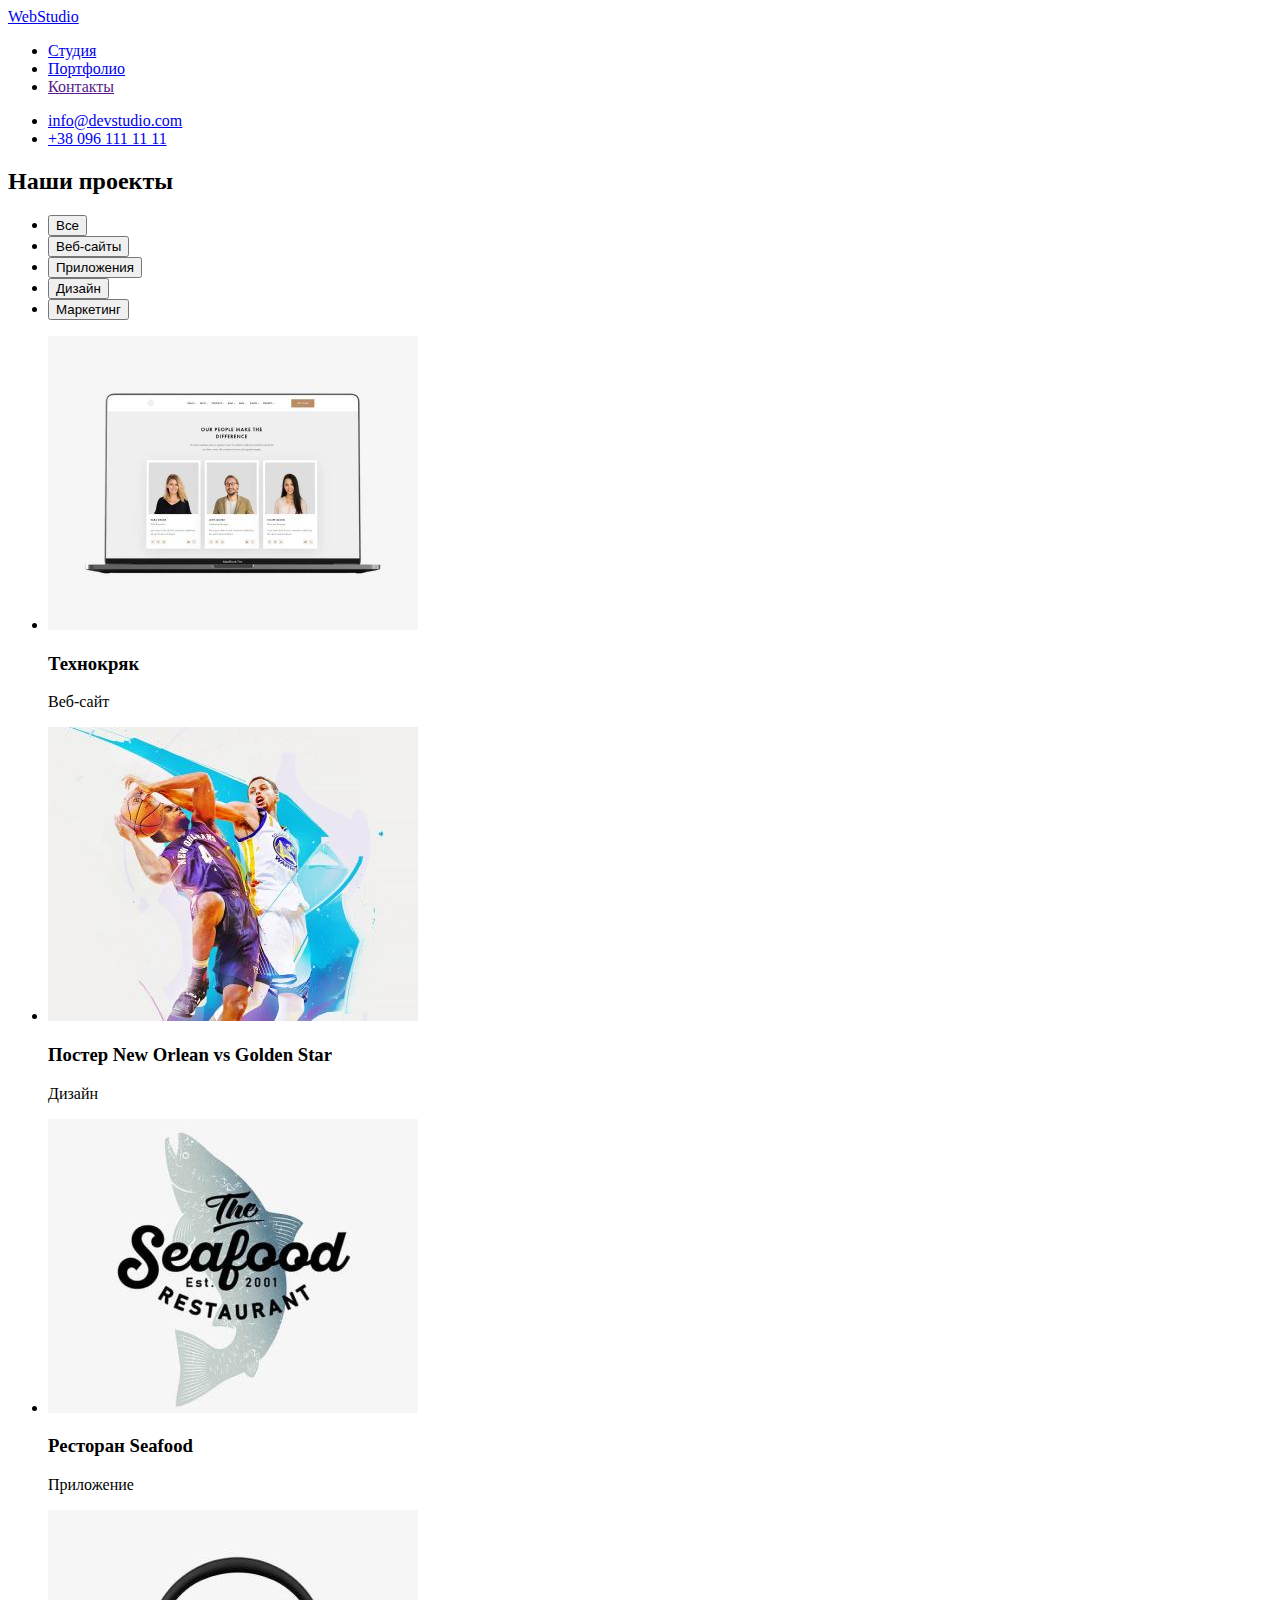
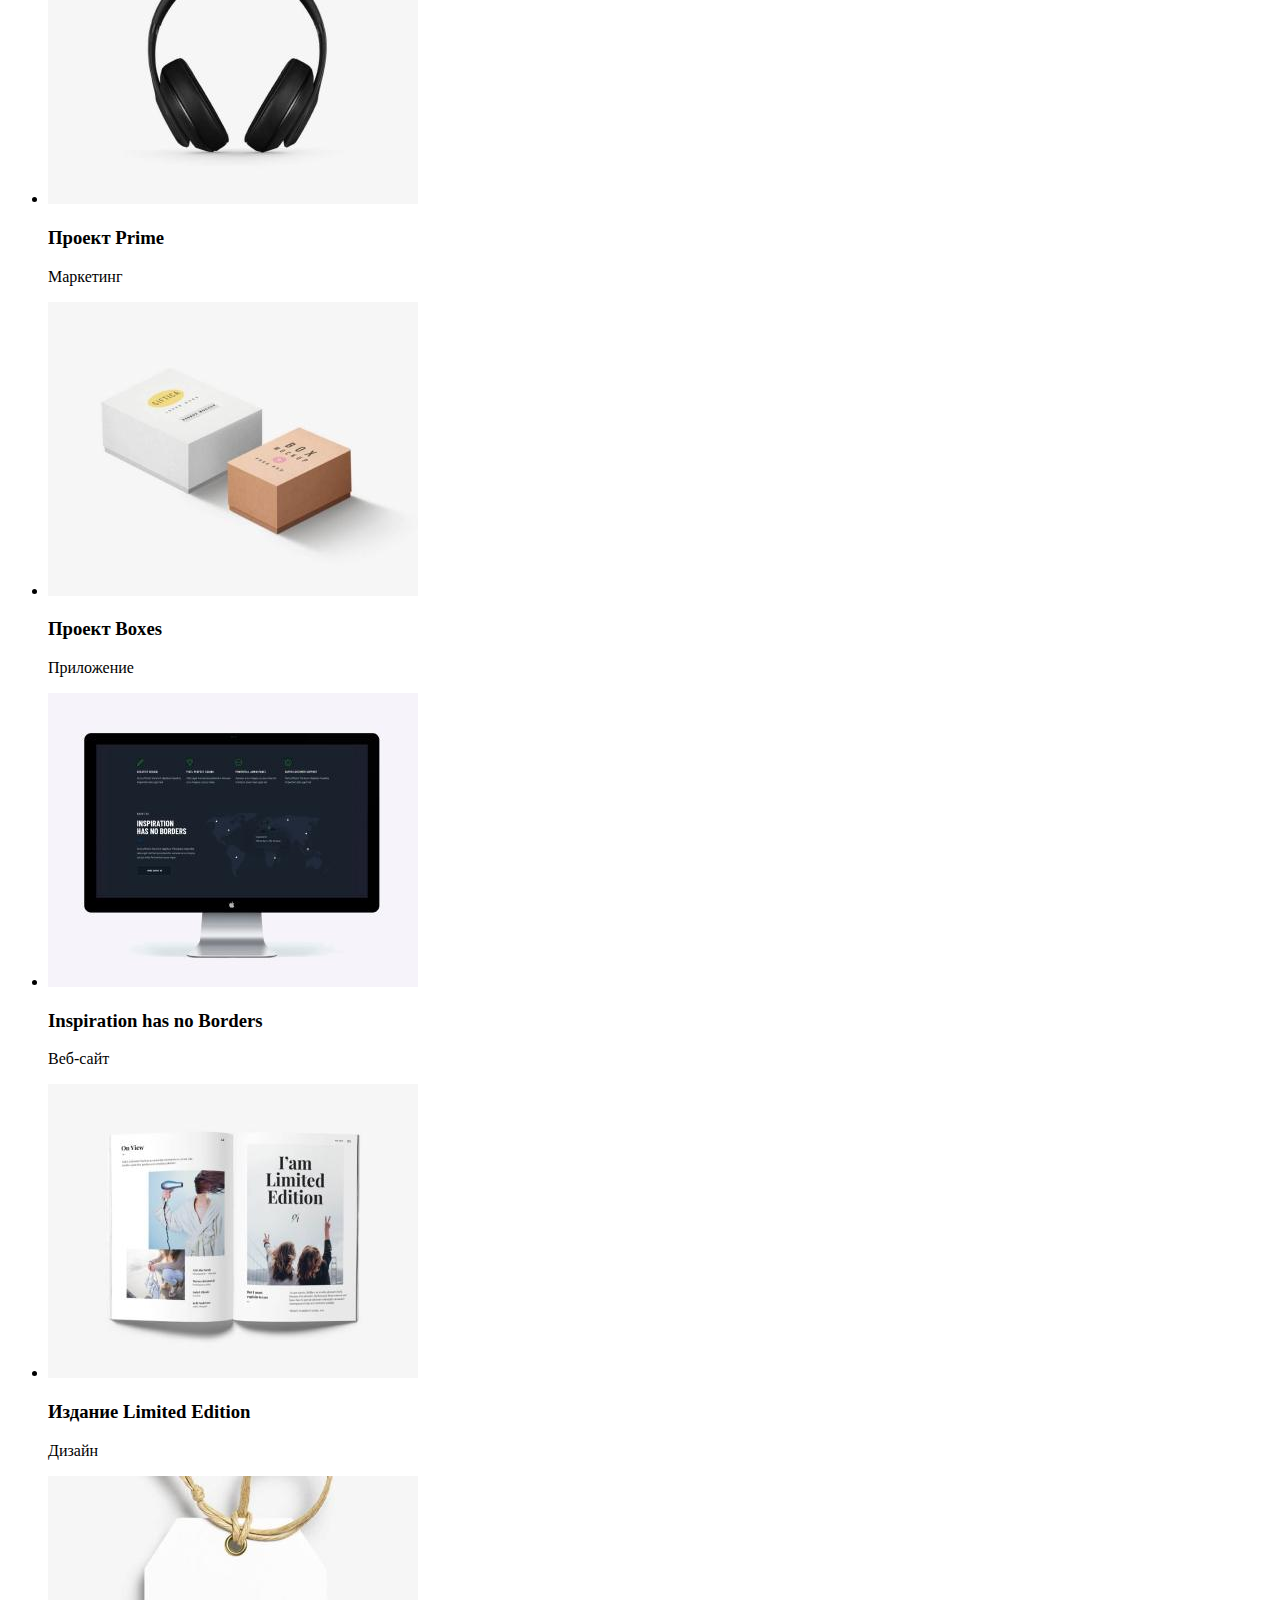
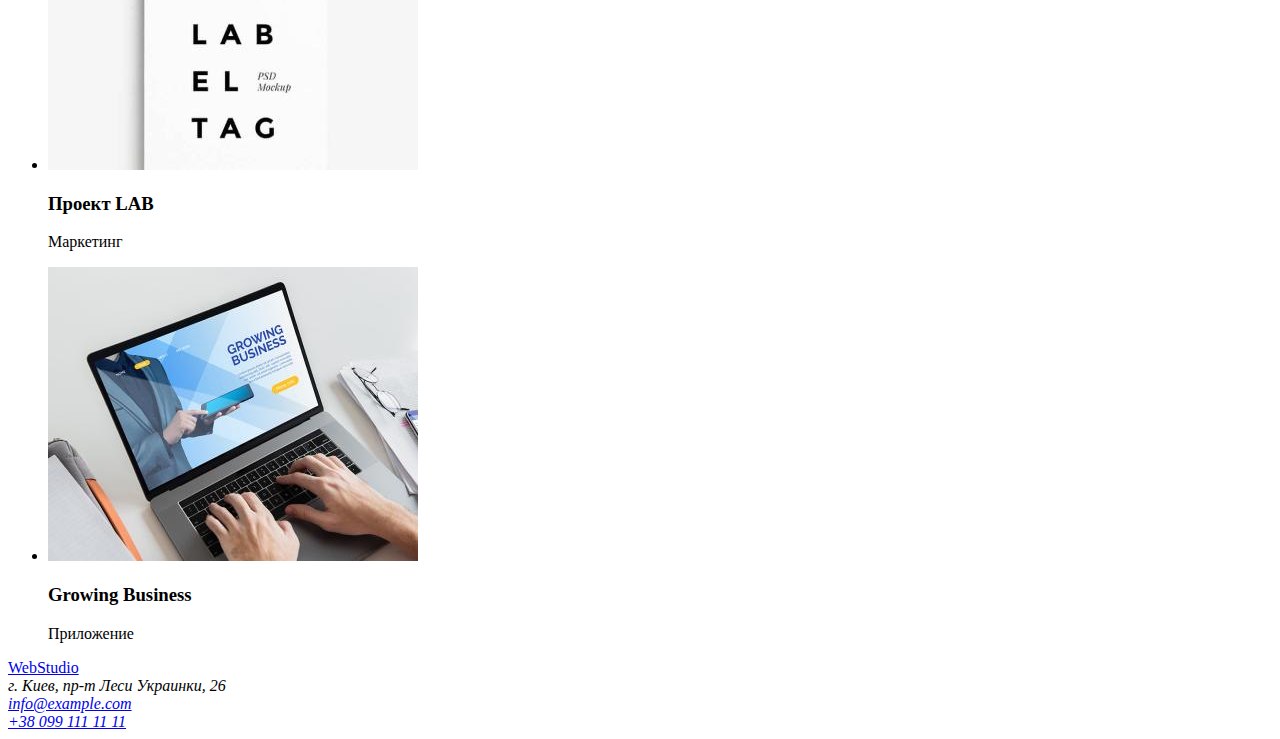
==== portfolio.html @ 0145a747 "Добавлен заголовок страницы" ====
<!DOCTYPE html>
<html lang="ru">
  <head>
    <meta charset="UTF-8" />
    <meta http-equiv="X-UA-Compatible" content="IE=edge" />
    <meta name="viewport" content="width=device-width, initial-scale=1.0" />
    <title>Портфолио</title>
  </head>
  <body>
    <!-- Шапка сайта -->
    <header>
      <nav>
        <a href="./index.html">
          <span lang="en">WebStudio</span>
        </a>

        <ul>
          <li><a href="./index.html">Студия</a></li>
          <li><a href="./portfolio.html">Портфолио</a></li>
          <li><a href="">Контакты</a></li>
        </ul>
      </nav>

      <ul>
        <li><a href="mailto:info@devstudio.com">info@devstudio.com</a></li>
        <li><a href="tel:+380961111111">+38 096 111 11 11</a></li>
      </ul>
    </header>

    <main>
        
        <!-- Наши проекты -->
        <section>
           <h2>Наши проекты</h2>
            <ul>
                <li>
                    <button type="button">Все</button>
                </li>
                <li>
                    <button type="button">Веб-сайты</button>
                </li>
                <li>
                    <button type="button">Приложения</button>
                </li>
                <li>
                    <button type="button">Дизайн</button>
                </li>
                <li>
                    <button type="button">Маркетинг</button>
                </li>
            </ul>

            <ul>
                <li>
                    <img src="./images/project1.jpg" alt="Мокап веб-сайта на десктопе" width="370">
                    <h3>Технокряк</h3>
                    <p>Веб-сайт</p>
                </li>
                <li>
                    <img src="./images/project2.jpg" alt="Постер с баскетболистами" width="370">
                    <h3>Постер <span lang="en">New Orlean vs Golden Star</span></h3>
                    <p>Дизайн</p>
                </li>
                <li>
                    <img src="./images/project3.jpg" alt="Лого ресторана" width="370">
                    <h3>Ресторан <span lang="en">Seafood</span></h3>
                    <p>Приложение</p>
                </li>
                <li>
                    <img src="./images/project4.jpg" alt="Наушники" width="370">
                    <h3>Проект <span lang="en">Prime</span></h3>
                    <p>Маркетинг</p>
                </li>
                <li>
                    <img src="./images/project5.jpg" alt="Коробки" width="370">
                    <h3>Проект <span lang="en">Boxes</span></h3>
                    <p>Приложение</p>
                </li>
                <li>
                    <img src="./images/project6.jpg" alt="Веб-сайт на десктопе" width="370">
                    <h3 lang="en">Inspiration has no Borders</h3>
                    <p>Веб-сайт</p>
                </li>
                <li>
                    <img src="./images/project7.jpg" alt="Открытый журнал" width="370">
                    <h3>Издание <span lang="en">Limited Edition</span></h3>
                    <p>Дизайн</p>
                </li>
                <li>
                    <img src="./images/project8.jpg" alt="Бирка" width="370">
                    <h3>Проект <span lang="en">LAB</span></h3>
                    <p>Маркетинг</p>
                </li>
                <li>
                    <img src="./images/project9.jpg" alt="Веб-приложение на десктопе" width="370">
                    <h3 lang="en">Growing Business</h3>
                    <p>Приложение</p>
                </li>
            </ul>
        </section>
    </main>
 <!-- Футер -->
 <footer>
    <a href="./index.html">
    <span lang="en">WebStudio</span>
    </a>

    <address>
      г. Киев, пр-т Леси Украинки, 26 <br>
      <a href="mailto:info@example.com">info@example.com</a> <br>
      <a href="tel:+380991111111">+38 099 111 11 11</a>
    </address>
  </footer>

</body>
</html>
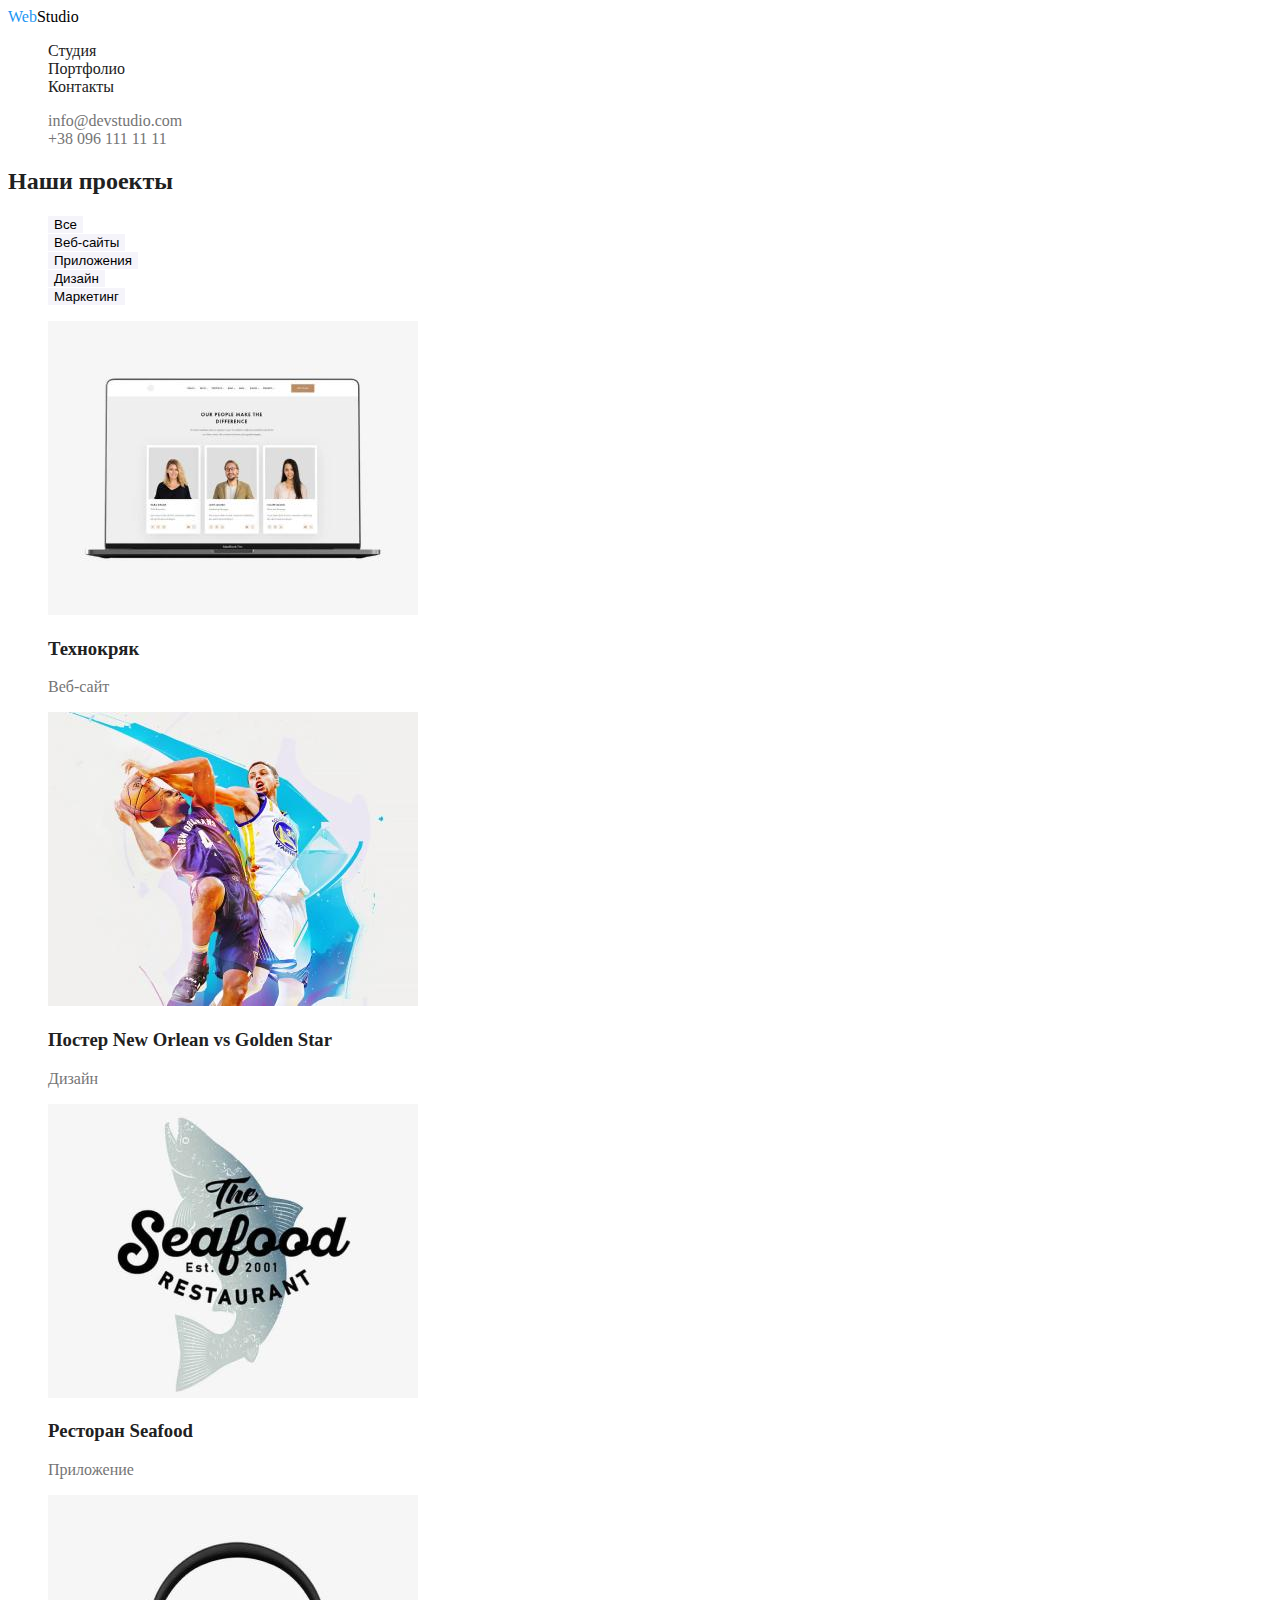
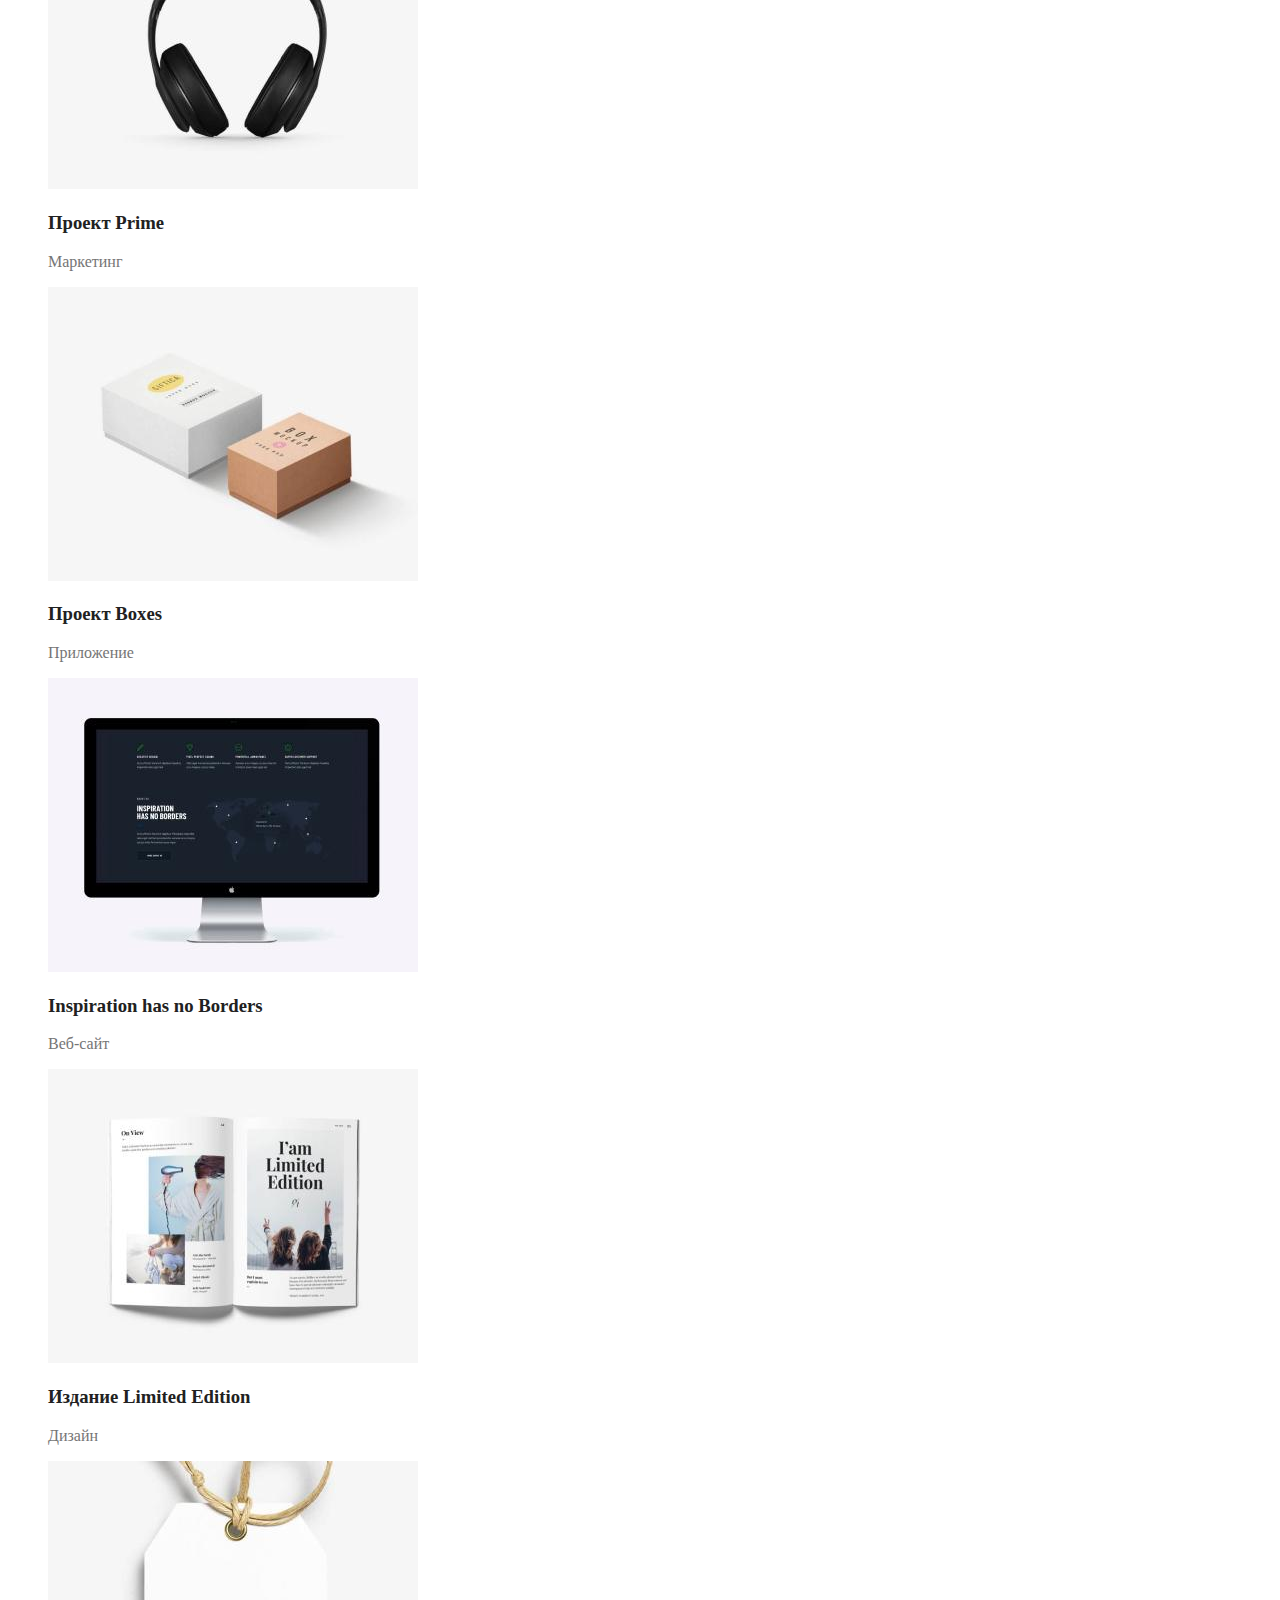
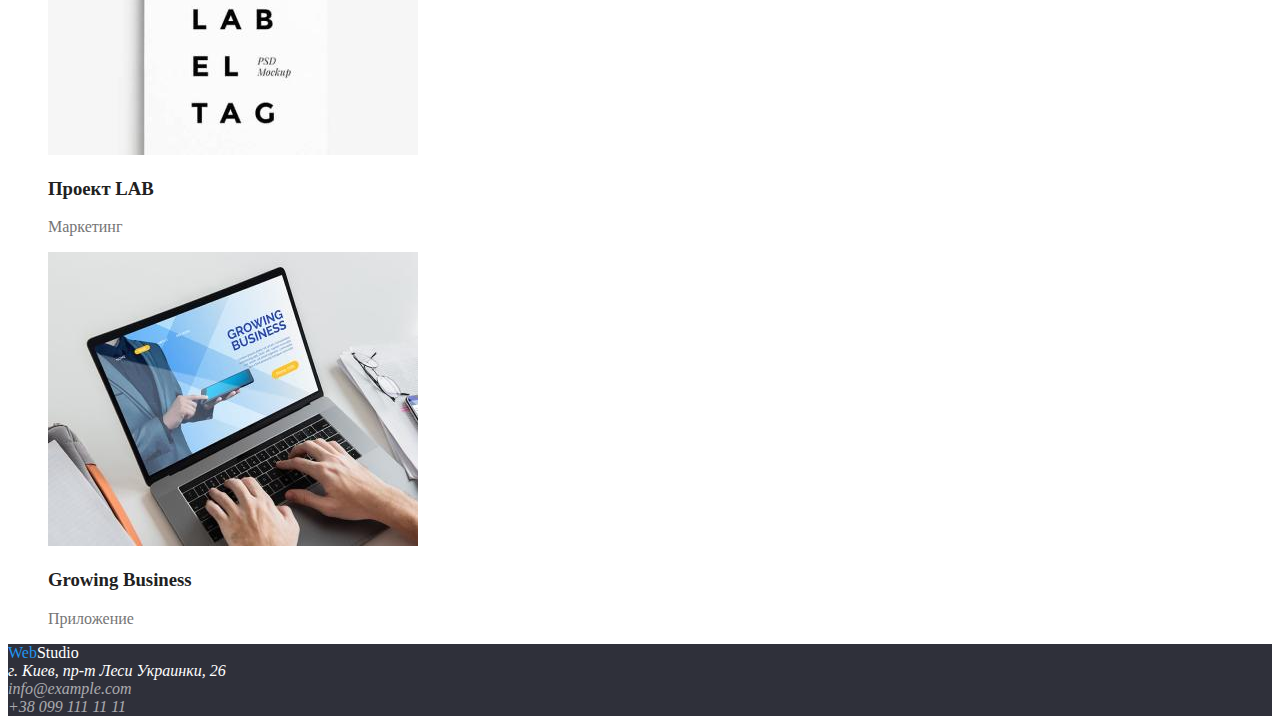
==== commit 78ea382c: "Добавлено цветовое оформление" ====
--- a/portfolio.html
+++ b/portfolio.html
@@ -5,25 +5,28 @@
     <meta http-equiv="X-UA-Compatible" content="IE=edge" />
     <meta name="viewport" content="width=device-width, initial-scale=1.0" />
     <title>Портфолио</title>
+    <link rel="stylesheet" href="https://cdnjs.cloudflare.com/ajax/libs/modern-normalize/1.1.0/modern-normalize.min.css" integrity="sha512-wpPYUAdjBVSE4KJnH1VR1HeZfpl1ub8YT/NKx4PuQ5NmX2tKuGu6U/JRp5y+Y8XG2tV+wKQpNHVUX03MfMFn9Q==" crossorigin="anonymous" referrerpolicy="no-referrer" />
+    <link rel="stylesheet" href="./css/styles.css">
   </head>
+
   <body>
     <!-- Шапка сайта -->
     <header>
       <nav>
-        <a href="./index.html">
-          <span lang="en">WebStudio</span>
+        <a href="./index.html" class="logo">
+          <span lang="en"><span class="logo-accent">Web</span>Studio</span>
         </a>
 
-        <ul>
-          <li><a href="./index.html">Студия</a></li>
-          <li><a href="./portfolio.html">Портфолио</a></li>
-          <li><a href="">Контакты</a></li>
+        <ul class="site-nav">
+          <li><a href="./index.html" class="site-nav-link">Студия</a></li>
+          <li><a href="./portfolio.html" class="site-nav-link">Портфолио</a></li>
+          <li><a href="" class="site-nav-link">Контакты</a></li>
         </ul>
       </nav>
 
-      <ul>
-        <li><a href="mailto:info@devstudio.com">info@devstudio.com</a></li>
-        <li><a href="tel:+380961111111">+38 096 111 11 11</a></li>
+      <ul class="contacts-list">
+        <li><a href="mailto:info@devstudio.com" class="contact">info@devstudio.com</a></li>
+        <li><a href="tel:+380961111111" class="contact">+38 096 111 11 11</a></li>
       </ul>
     </header>
 
@@ -32,83 +35,85 @@
         <!-- Наши проекты -->
         <section>
            <h2>Наши проекты</h2>
-            <ul>
+            <ul class="filter-btns">
                 <li>
-                    <button type="button">Все</button>
+                    <button type="button" class="filter-btn">Все</button>
                 </li>
                 <li>
-                    <button type="button">Веб-сайты</button>
+                    <button type="button" class="filter-btn">Веб-сайты</button>
                 </li>
                 <li>
-                    <button type="button">Приложения</button>
+                    <button type="button" class="filter-btn">Приложения</button>
                 </li>
                 <li>
-                    <button type="button">Дизайн</button>
+                    <button type="button" class="filter-btn">Дизайн</button>
                 </li>
                 <li>
-                    <button type="button">Маркетинг</button>
+                    <button type="button" class="filter-btn">Маркетинг</button>
                 </li>
             </ul>
 
-            <ul>
+            <ul class="projects-list">
                 <li>
                     <img src="./images/project1.jpg" alt="Мокап веб-сайта на десктопе" width="370">
                     <h3>Технокряк</h3>
-                    <p>Веб-сайт</p>
+                    <p class="project-type">Веб-сайт</p>
                 </li>
                 <li>
                     <img src="./images/project2.jpg" alt="Постер с баскетболистами" width="370">
                     <h3>Постер <span lang="en">New Orlean vs Golden Star</span></h3>
-                    <p>Дизайн</p>
+                    <p class="project-type">Дизайн</p>
                 </li>
                 <li>
                     <img src="./images/project3.jpg" alt="Лого ресторана" width="370">
                     <h3>Ресторан <span lang="en">Seafood</span></h3>
-                    <p>Приложение</p>
+                    <p class="project-type">Приложение</p>
                 </li>
                 <li>
                     <img src="./images/project4.jpg" alt="Наушники" width="370">
                     <h3>Проект <span lang="en">Prime</span></h3>
-                    <p>Маркетинг</p>
+                    <p class="project-type">Маркетинг</p>
                 </li>
                 <li>
                     <img src="./images/project5.jpg" alt="Коробки" width="370">
                     <h3>Проект <span lang="en">Boxes</span></h3>
-                    <p>Приложение</p>
+                    <p class="project-type">Приложение</p>
                 </li>
                 <li>
                     <img src="./images/project6.jpg" alt="Веб-сайт на десктопе" width="370">
                     <h3 lang="en">Inspiration has no Borders</h3>
-                    <p>Веб-сайт</p>
+                    <p class="project-type">Веб-сайт</p>
                 </li>
                 <li>
                     <img src="./images/project7.jpg" alt="Открытый журнал" width="370">
                     <h3>Издание <span lang="en">Limited Edition</span></h3>
-                    <p>Дизайн</p>
+                    <p class="project-type">Дизайн</p>
                 </li>
                 <li>
                     <img src="./images/project8.jpg" alt="Бирка" width="370">
                     <h3>Проект <span lang="en">LAB</span></h3>
-                    <p>Маркетинг</p>
+                    <p class="project-type">Маркетинг</p>
                 </li>
                 <li>
                     <img src="./images/project9.jpg" alt="Веб-приложение на десктопе" width="370">
                     <h3 lang="en">Growing Business</h3>
-                    <p>Приложение</p>
+                    <p class="project-type">Приложение</p>
                 </li>
             </ul>
         </section>
+
     </main>
+
  <!-- Футер -->
- <footer>
-    <a href="./index.html">
-    <span lang="en">WebStudio</span>
+ <footer class="footer">
+    <a href="./index.html" class="logo-footer">
+    <span lang="en"><span class="logo-footer-accent">Web</span>Studio</span>
     </a>
 
     <address>
       г. Киев, пр-т Леси Украинки, 26 <br>
-      <a href="mailto:info@example.com">info@example.com</a> <br>
-      <a href="tel:+380991111111">+38 099 111 11 11</a>
+      <a href="mailto:info@example.com" class="contact-footer">info@example.com</a> <br>
+      <a href="tel:+380991111111" class="contact-footer">+38 099 111 11 11</a>
     </address>
   </footer>
 
--- a/css/styles.css
+++ b/css/styles.css
@@ -0,0 +1,112 @@
+:root {
+  --primary-text-color: #212121;
+  --secondary-text-color: #757575;
+  --tertiary-text-color: #ffffff;
+  --accent-color: #2196f3;
+  --primary-bg-color: #ffffff;
+  --secondary-bg-color: #2f303a;
+  --tertiary-bg-color: #f5f4fa;
+}
+
+body {
+  color: var(--primary-text-color);
+  background-color: var(--primary-bg-color);
+}
+
+.logo {
+  color: #000000;
+  text-decoration: none;
+}
+
+.site-nav {
+  list-style: none;
+}
+
+.site-nav-link {
+  color: var(--primary-text-color);
+  text-decoration: none;
+}
+
+.contacts-list {
+  list-style: none;
+}
+
+.contact {
+  color: var(--secondary-text-color);
+  text-decoration: none;
+}
+
+.hero {
+  background-color: var(--secondary-bg-color);
+}
+
+.hero-text {
+  color: var(--tertiary-text-color);
+}
+
+.hero-btn {
+  color: var(--tertiary-text-color);
+  background-color: var(--accent-color);
+  border: none;
+}
+
+.benefits-list {
+  list-style: none;
+}
+
+.benefits-description {
+  color: var(--secondary-text-color);
+}
+
+.work-list {
+  list-style: none;
+}
+
+.team {
+  background-color: var(--tertiary-bg-color);
+}
+
+.team-list {
+  list-style: none;
+}
+
+.team-position {
+  color: var(--secondary-text-color);
+}
+
+.filter-btns {
+  list-style: none;
+}
+
+.filter-btn {
+  background-color: var(--tertiary-bg-color);
+  border: none;
+}
+
+.projects-list {
+  list-style: none;
+}
+
+.project-type {
+  color: var(--secondary-text-color);
+}
+
+.footer {
+  color: var(--tertiary-text-color);
+  background-color: var(--secondary-bg-color);
+}
+
+.logo-footer {
+  color: var(--tertiary-text-color);
+  text-decoration: none;
+}
+
+.logo-accent,
+.logo-footer-accent {
+  color: var(--accent-color);
+}
+
+.contact-footer {
+  color: rgba(255, 255, 255, 0.6);
+  text-decoration: none;
+}
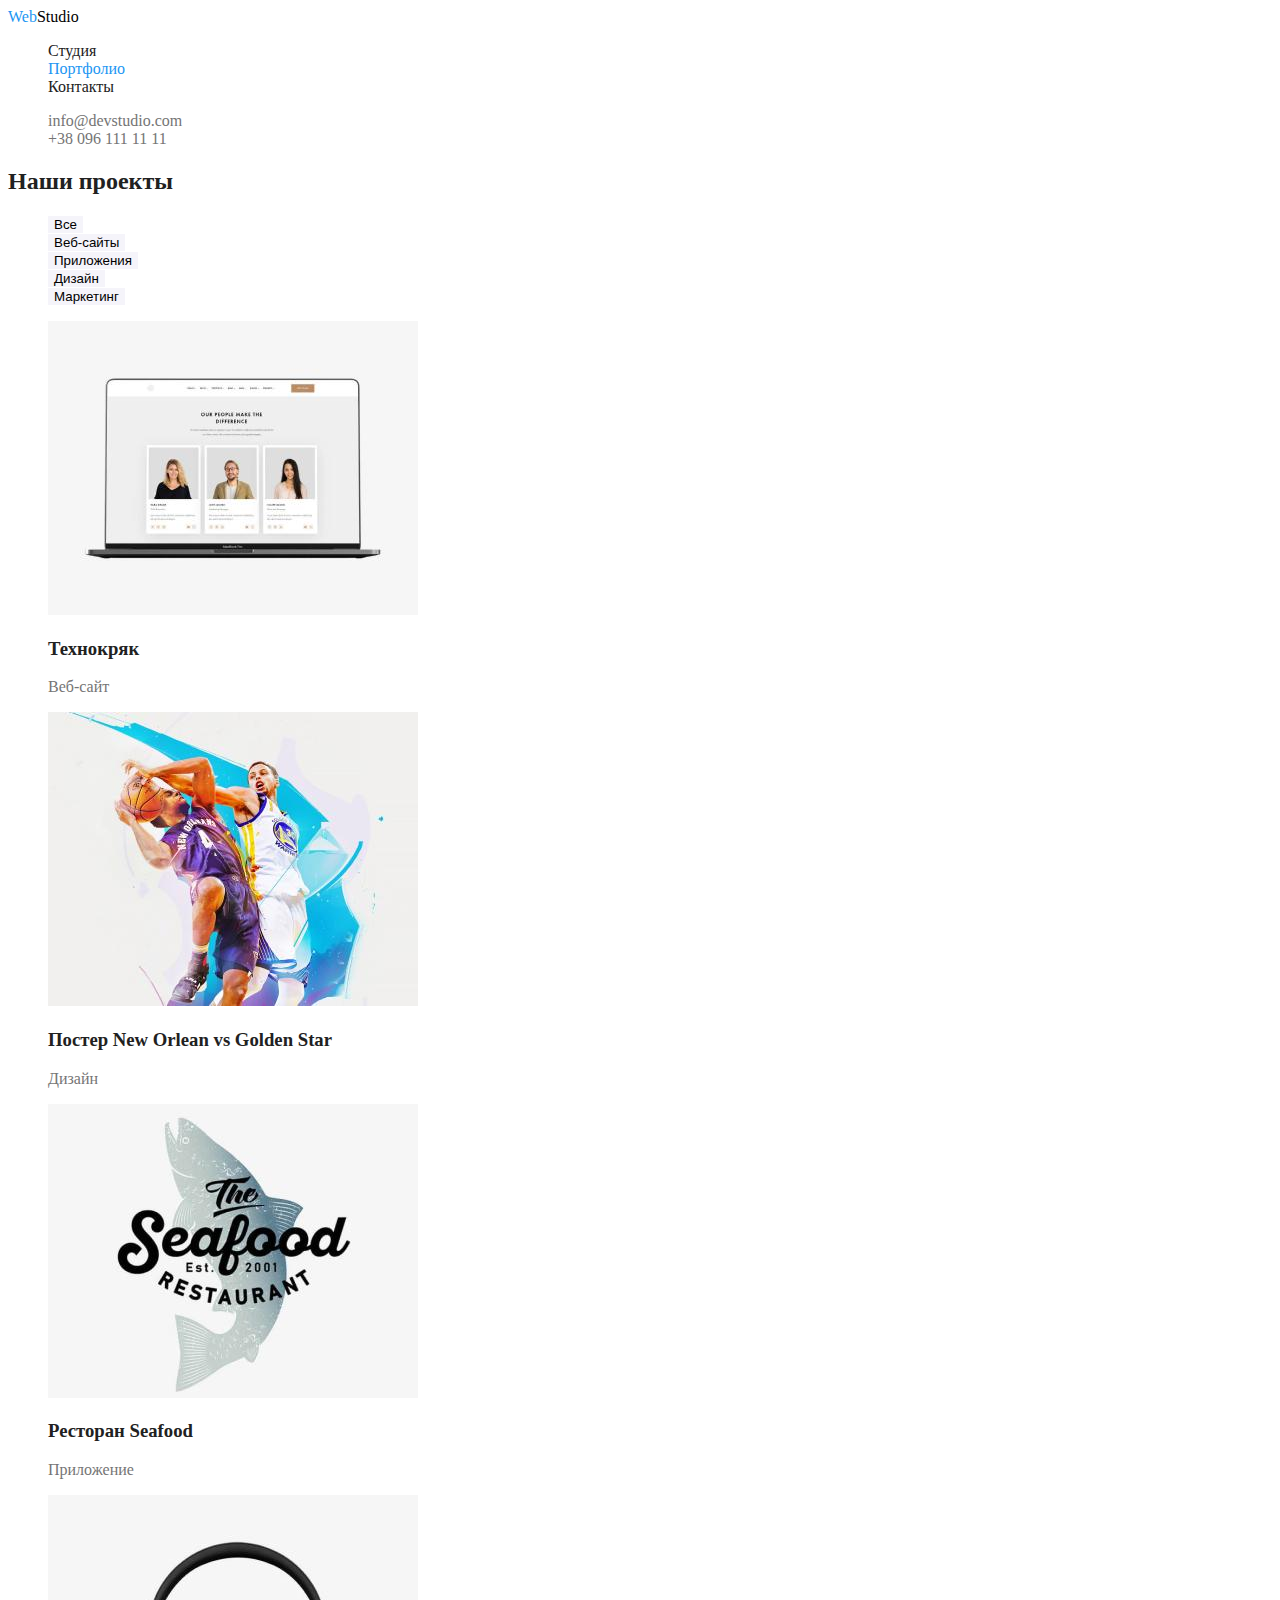
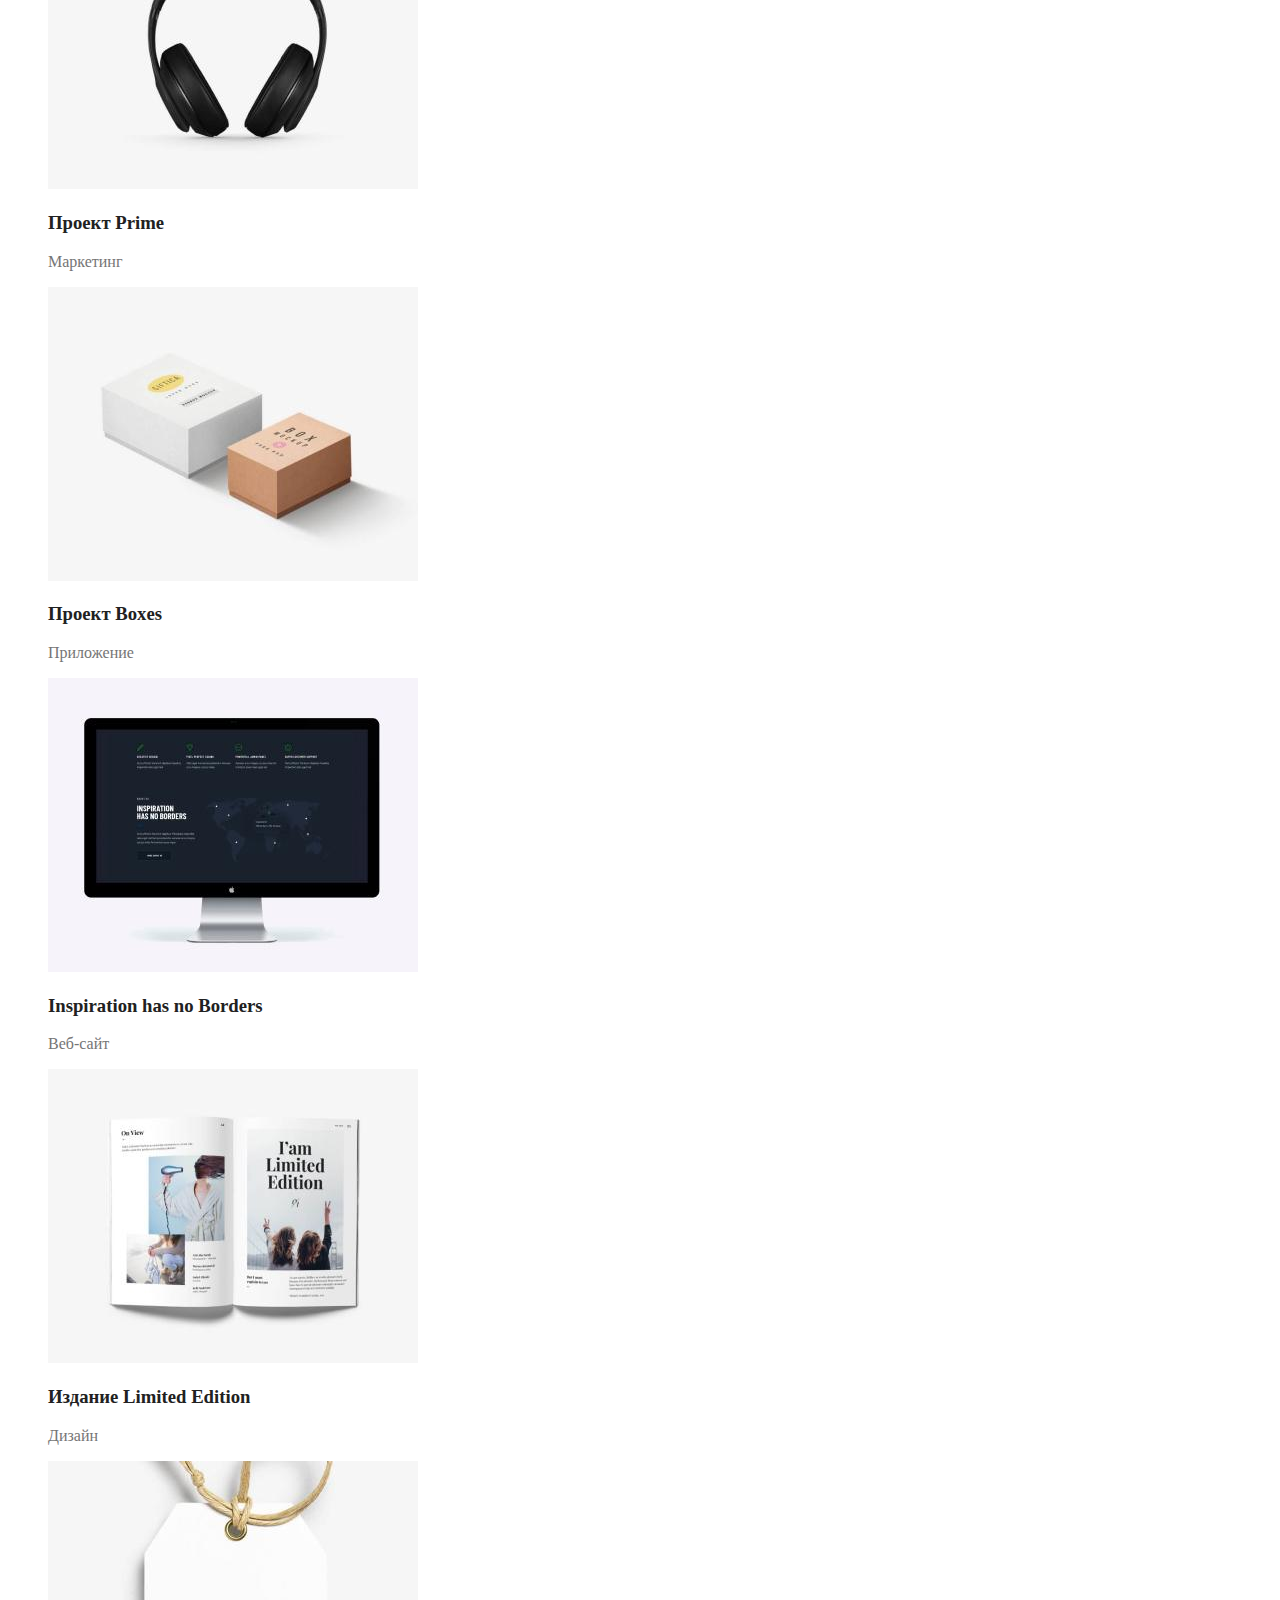
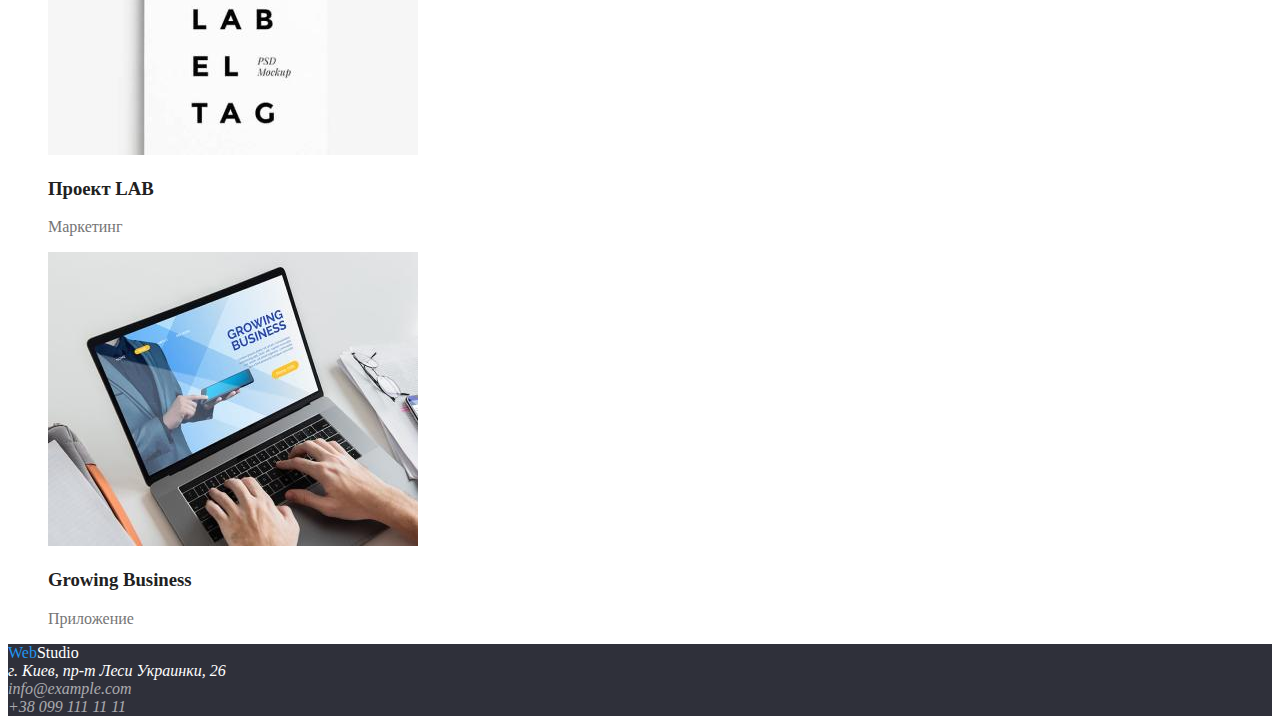
==== commit 0e43c542: "Добавлены цвета при hover, focus, current" ====
--- a/portfolio.html
+++ b/portfolio.html
@@ -19,7 +19,7 @@
 
         <ul class="site-nav">
           <li><a href="./index.html" class="site-nav-link">Студия</a></li>
-          <li><a href="./portfolio.html" class="site-nav-link">Портфолио</a></li>
+          <li><a href="./portfolio.html" class="site-nav-link current">Портфолио</a></li>
           <li><a href="" class="site-nav-link">Контакты</a></li>
         </ul>
       </nav>
--- a/css/styles.css
+++ b/css/styles.css
@@ -27,6 +27,15 @@
   text-decoration: none;
 }
 
+.site-nav-link.current {
+  color: var(--accent-color);
+}
+
+.site-nav-link:hover,
+.site-nav-link:focus {
+  color: var(--accent-color);
+}
+
 .contacts-list {
   list-style: none;
 }
@@ -34,6 +43,11 @@
 .contact {
   color: var(--secondary-text-color);
   text-decoration: none;
+}
+
+.contact:hover,
+.contact:focus {
+  color: var(--accent-color);
 }
 
 .hero {
@@ -48,6 +62,12 @@
   color: var(--tertiary-text-color);
   background-color: var(--accent-color);
   border: none;
+  cursor: pointer;
+}
+
+.hero-btn:hover,
+.hero-btn:focus {
+  background-color: #188ce8;
 }
 
 .benefits-list {
@@ -81,6 +101,13 @@
 .filter-btn {
   background-color: var(--tertiary-bg-color);
   border: none;
+  cursor: pointer;
+}
+
+.filter-btn:hover,
+.filter-btn:focus {
+  color: var(--tertiary-text-color);
+  background-color: var(--accent-color);
 }
 
 .projects-list {
@@ -110,3 +137,8 @@
   color: rgba(255, 255, 255, 0.6);
   text-decoration: none;
 }
+
+.contact-footer:hover,
+.contact-footer:focus {
+  color: var(--accent-color);
+}
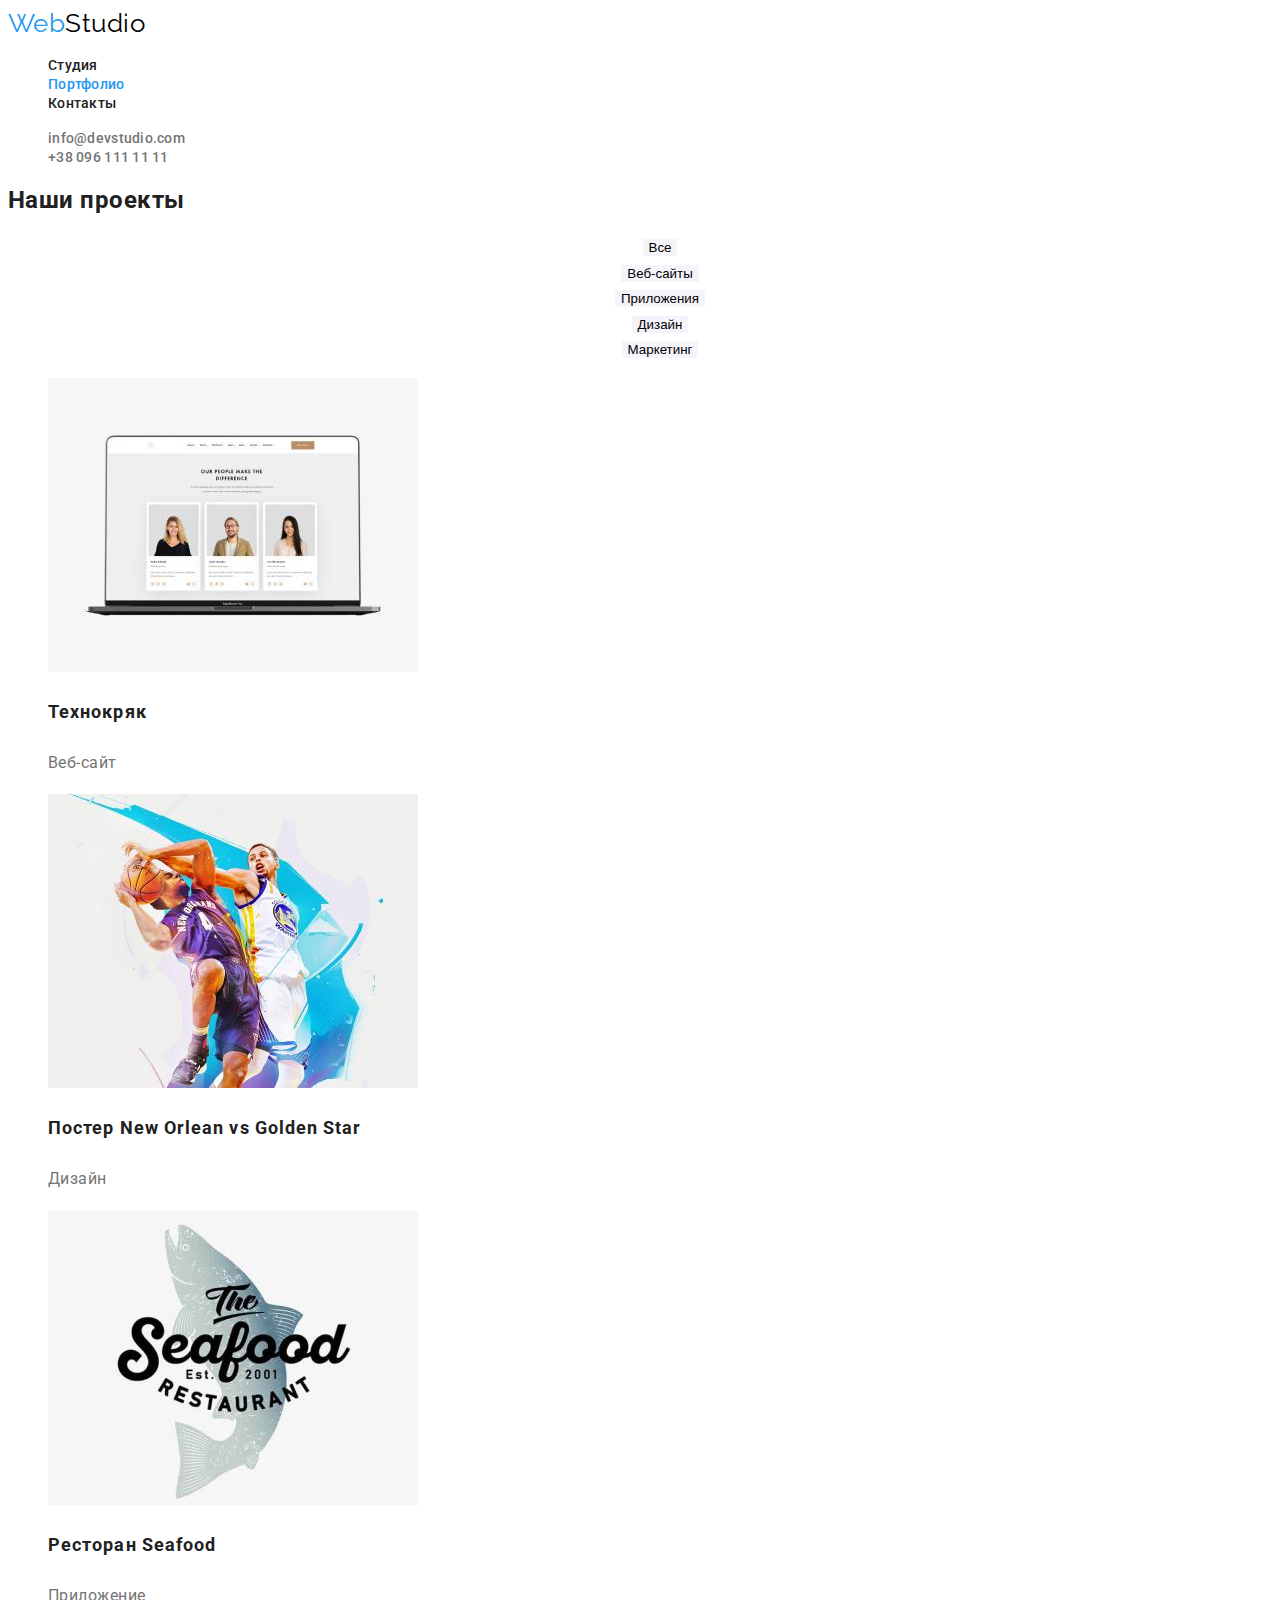
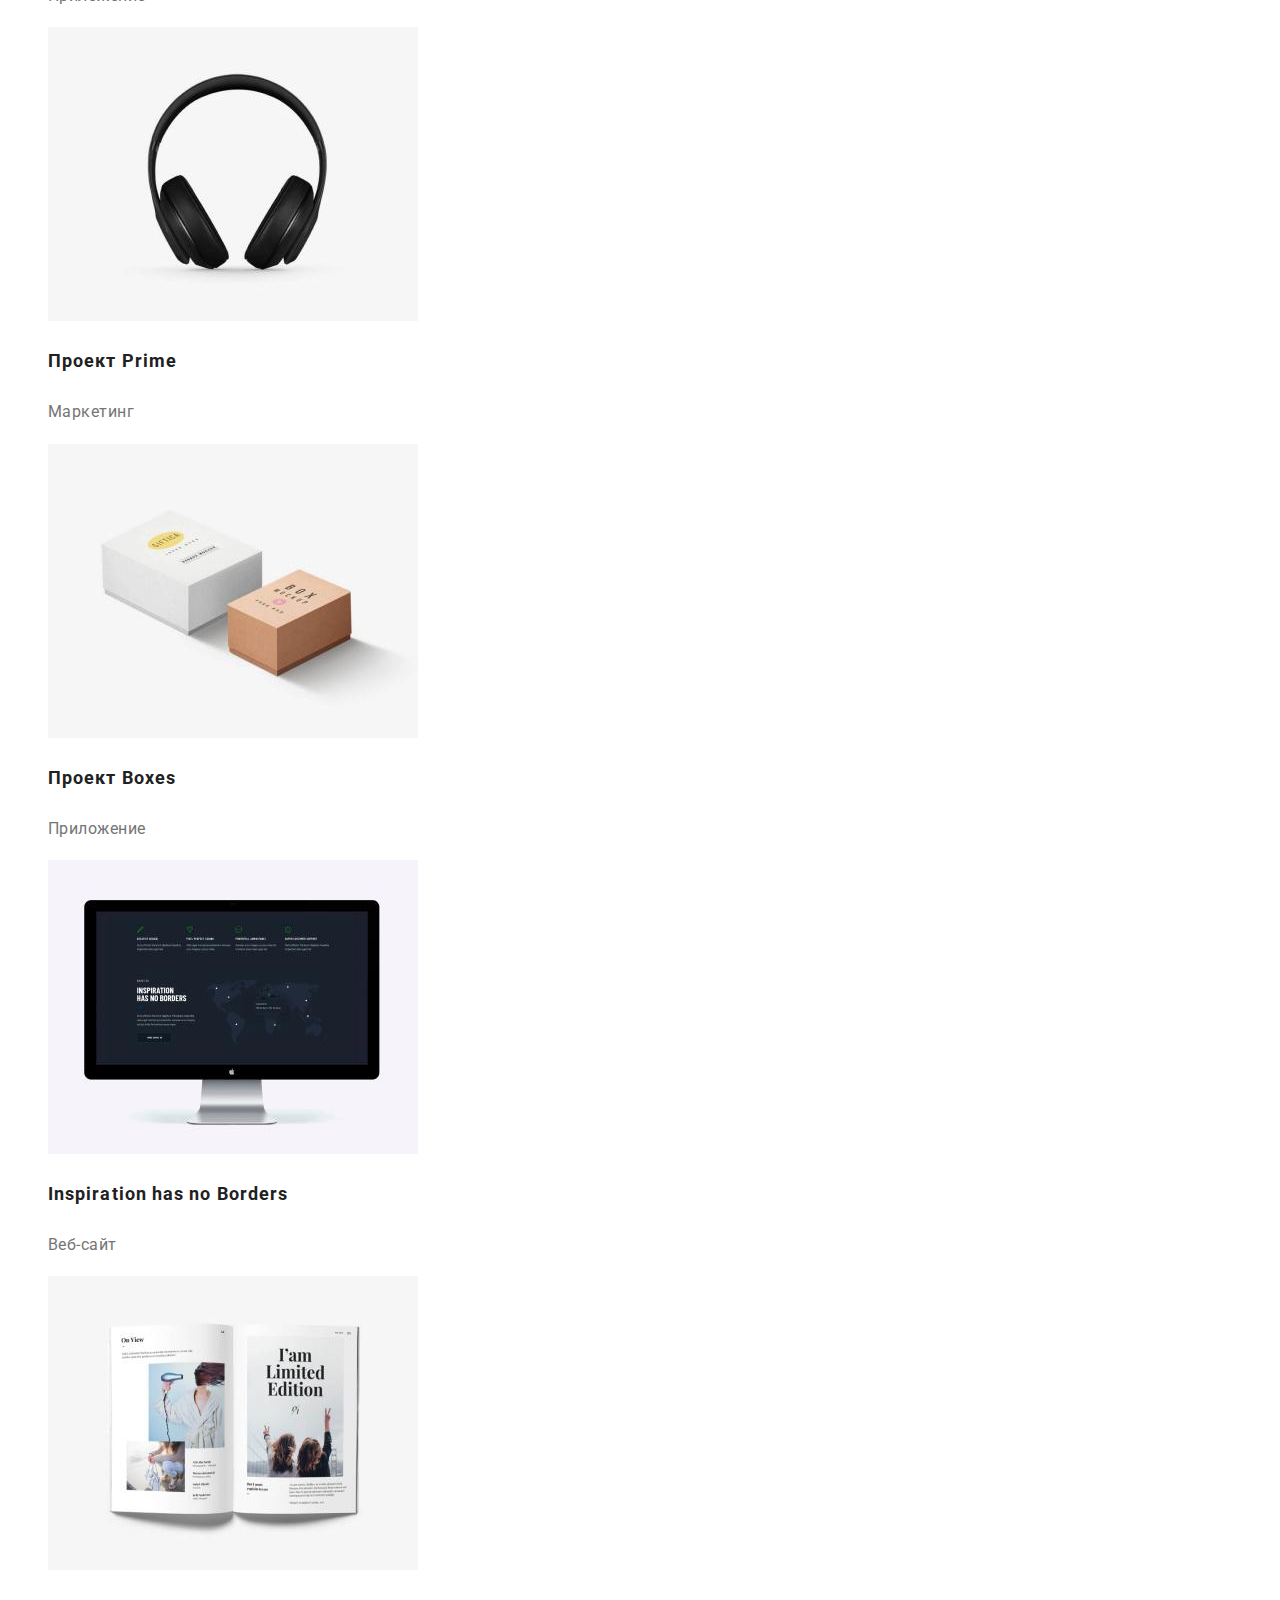
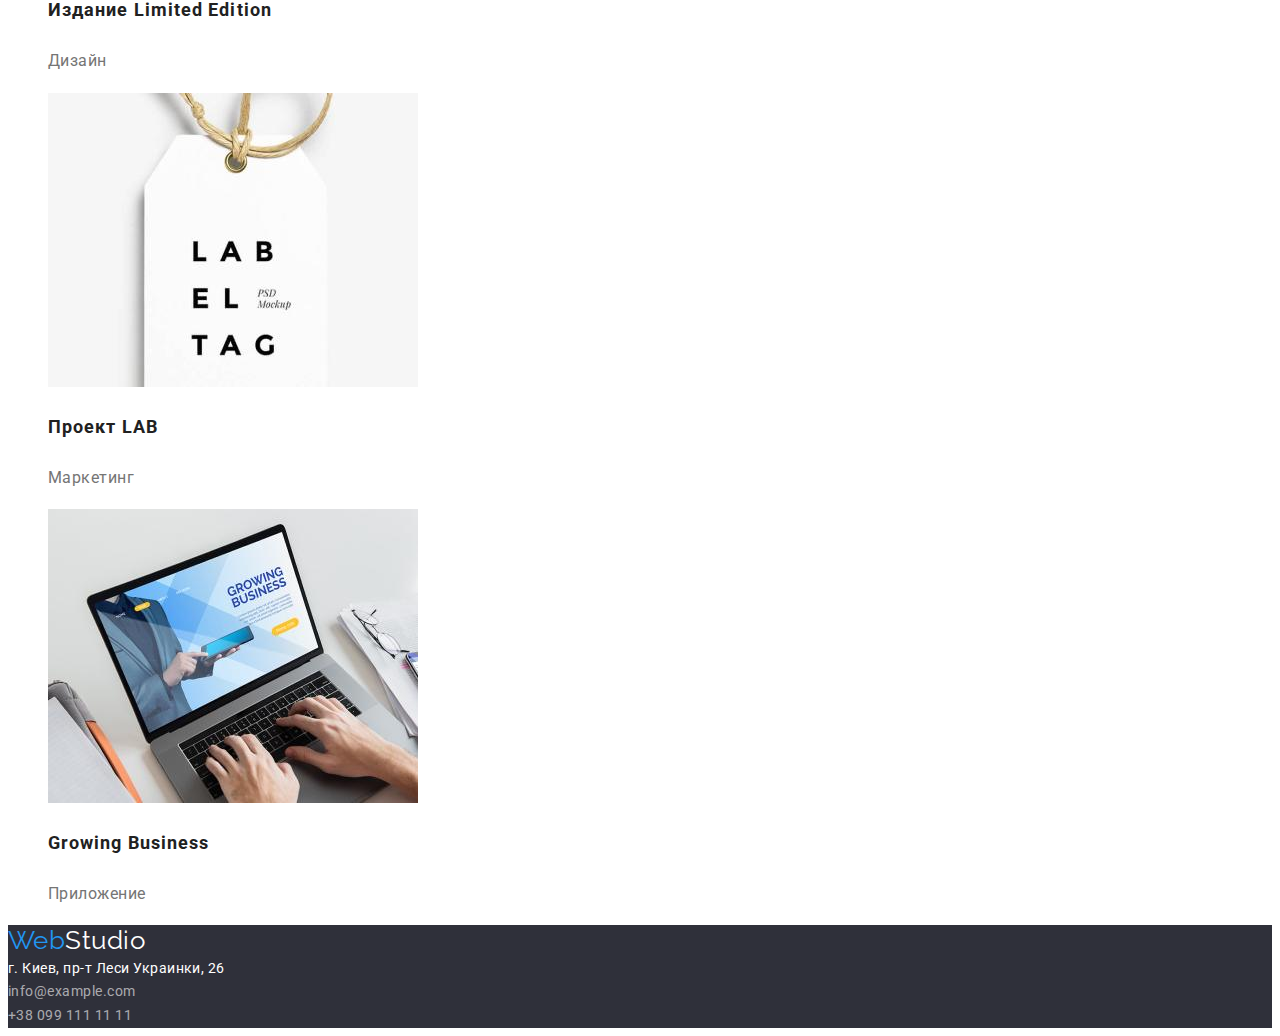
==== commit b1645176: "Добавлено текстовое оформление" ====
--- a/portfolio.html
+++ b/portfolio.html
@@ -6,6 +6,10 @@
     <meta name="viewport" content="width=device-width, initial-scale=1.0" />
     <title>Портфолио</title>
     <link rel="stylesheet" href="https://cdnjs.cloudflare.com/ajax/libs/modern-normalize/1.1.0/modern-normalize.min.css" integrity="sha512-wpPYUAdjBVSE4KJnH1VR1HeZfpl1ub8YT/NKx4PuQ5NmX2tKuGu6U/JRp5y+Y8XG2tV+wKQpNHVUX03MfMFn9Q==" crossorigin="anonymous" referrerpolicy="no-referrer" />
+    <link rel="preconnect" href="https://fonts.googleapis.com">
+    <link rel="preconnect" href="https://fonts.gstatic.com" crossorigin>
+    <link href="https://fonts.googleapis.com/css2?family=Raleway:wght@700&family=Roboto:wght@400;500;700;900&display=swap"
+        rel="stylesheet">
     <link rel="stylesheet" href="./css/styles.css">
   </head>
 
@@ -56,47 +60,47 @@
             <ul class="projects-list">
                 <li>
                     <img src="./images/project1.jpg" alt="Мокап веб-сайта на десктопе" width="370">
-                    <h3>Технокряк</h3>
+                    <h3 class="project-name">Технокряк</h3>
                     <p class="project-type">Веб-сайт</p>
                 </li>
                 <li>
                     <img src="./images/project2.jpg" alt="Постер с баскетболистами" width="370">
-                    <h3>Постер <span lang="en">New Orlean vs Golden Star</span></h3>
+                    <h3 class="project-name">Постер <span lang="en">New Orlean vs Golden Star</span></h3>
                     <p class="project-type">Дизайн</p>
                 </li>
                 <li>
                     <img src="./images/project3.jpg" alt="Лого ресторана" width="370">
-                    <h3>Ресторан <span lang="en">Seafood</span></h3>
+                    <h3 class="project-name">Ресторан <span lang="en">Seafood</span></h3>
                     <p class="project-type">Приложение</p>
                 </li>
                 <li>
                     <img src="./images/project4.jpg" alt="Наушники" width="370">
-                    <h3>Проект <span lang="en">Prime</span></h3>
+                    <h3 class="project-name">Проект <span lang="en">Prime</span></h3>
                     <p class="project-type">Маркетинг</p>
                 </li>
                 <li>
                     <img src="./images/project5.jpg" alt="Коробки" width="370">
-                    <h3>Проект <span lang="en">Boxes</span></h3>
+                    <h3 class="project-name">Проект <span lang="en">Boxes</span></h3>
                     <p class="project-type">Приложение</p>
                 </li>
                 <li>
                     <img src="./images/project6.jpg" alt="Веб-сайт на десктопе" width="370">
-                    <h3 lang="en">Inspiration has no Borders</h3>
+                    <h3 lang="en" class="project-name">Inspiration has no Borders</h3>
                     <p class="project-type">Веб-сайт</p>
                 </li>
                 <li>
                     <img src="./images/project7.jpg" alt="Открытый журнал" width="370">
-                    <h3>Издание <span lang="en">Limited Edition</span></h3>
+                    <h3 class="project-name">Издание <span lang="en">Limited Edition</span></h3>
                     <p class="project-type">Дизайн</p>
                 </li>
                 <li>
                     <img src="./images/project8.jpg" alt="Бирка" width="370">
-                    <h3>Проект <span lang="en">LAB</span></h3>
+                    <h3 class="project-name">Проект <span lang="en">LAB</span></h3>
                     <p class="project-type">Маркетинг</p>
                 </li>
                 <li>
                     <img src="./images/project9.jpg" alt="Веб-приложение на десктопе" width="370">
-                    <h3 lang="en">Growing Business</h3>
+                    <h3 lang="en" class="project-name">Growing Business</h3>
                     <p class="project-type">Приложение</p>
                 </li>
             </ul>
@@ -110,7 +114,7 @@
     <span lang="en"><span class="logo-footer-accent">Web</span>Studio</span>
     </a>
 
-    <address>
+    <address class="address">
       г. Киев, пр-т Леси Украинки, 26 <br>
       <a href="mailto:info@example.com" class="contact-footer">info@example.com</a> <br>
       <a href="tel:+380991111111" class="contact-footer">+38 099 111 11 11</a>
--- a/css/styles.css
+++ b/css/styles.css
@@ -11,11 +11,16 @@
 body {
   color: var(--primary-text-color);
   background-color: var(--primary-bg-color);
+  font-family: Roboto, sans-serif;
+  letter-spacing: 0.03em;
 }
 
 .logo {
   color: #000000;
   text-decoration: none;
+  font-family: Raleway, sans-serif;
+  font-size: 26px;
+  line-height: 1.2;
 }
 
 .site-nav {
@@ -25,6 +30,10 @@
 .site-nav-link {
   color: var(--primary-text-color);
   text-decoration: none;
+  font-weight: 500;
+  font-size: 14px;
+  line-height: 1.14;
+  letter-spacing: 0.02em;
 }
 
 .site-nav-link.current {
@@ -43,6 +52,10 @@
 .contact {
   color: var(--secondary-text-color);
   text-decoration: none;
+  font-weight: 500;
+  font-size: 14px;
+  line-height: 1.14;
+  letter-spacing: 0.02em;
 }
 
 .contact:hover,
@@ -54,8 +67,14 @@
   background-color: var(--secondary-bg-color);
 }
 
-.hero-text {
-  color: var(--tertiary-text-color);
+.hero-title {
+  color: var(--tertiary-text-color);
+  font-weight: 900;
+  font-size: 44px;
+  line-height: 1.4;
+  text-align: center;
+  letter-spacing: 0.06em;
+  text-transform: uppercase;
 }
 
 .hero-btn {
@@ -63,6 +82,11 @@
   background-color: var(--accent-color);
   border: none;
   cursor: pointer;
+  font-family: inherit;
+  font-weight: 700;
+  font-size: 16px;
+  line-height: 1.9;
+  letter-spacing: 0.06em;
 }
 
 .hero-btn:hover,
@@ -70,12 +94,26 @@
   background-color: #188ce8;
 }
 
-.benefits-list {
-  list-style: none;
-}
-
-.benefits-description {
-  color: var(--secondary-text-color);
+.features-list {
+  list-style: none;
+}
+
+.features-name {
+  font-size: 14px;
+  line-height: 1.14;
+  text-transform: uppercase;
+}
+
+.features-description {
+  color: var(--secondary-text-color);
+  font-size: 14px;
+  line-height: 1.7;
+}
+
+.section-title {
+  font-size: 36px;
+  line-height: 1.17;
+  text-align: center;
 }
 
 .work-list {
@@ -90,12 +128,25 @@
   list-style: none;
 }
 
+.team-name {
+  font-weight: 500;
+  font-size: 16px;
+  line-height: 1.19;
+}
+
 .team-position {
   color: var(--secondary-text-color);
+  font-size: 16px;
+  line-height: 1.19;
 }
 
 .filter-btns {
   list-style: none;
+  font-family: inherit;
+  font-weight: 500;
+  font-size: 16px;
+  line-height: 1.6;
+  text-align: center;
 }
 
 .filter-btn {
@@ -114,8 +165,16 @@
   list-style: none;
 }
 
+.project-name {
+  font-size: 18px;
+  line-height: 2;
+  letter-spacing: 0.06em;
+}
+
 .project-type {
   color: var(--secondary-text-color);
+  font-size: 16px;
+  line-height: 1.9;
 }
 
 .footer {
@@ -126,6 +185,9 @@
 .logo-footer {
   color: var(--tertiary-text-color);
   text-decoration: none;
+  font-family: Raleway, sans-serif;
+  font-size: 26px;
+  line-height: 1.2;
 }
 
 .logo-accent,
@@ -133,6 +195,12 @@
   color: var(--accent-color);
 }
 
+.address {
+  font-style: normal;
+  font-size: 14px;
+  line-height: 1.7;
+}
+
 .contact-footer {
   color: rgba(255, 255, 255, 0.6);
   text-decoration: none;
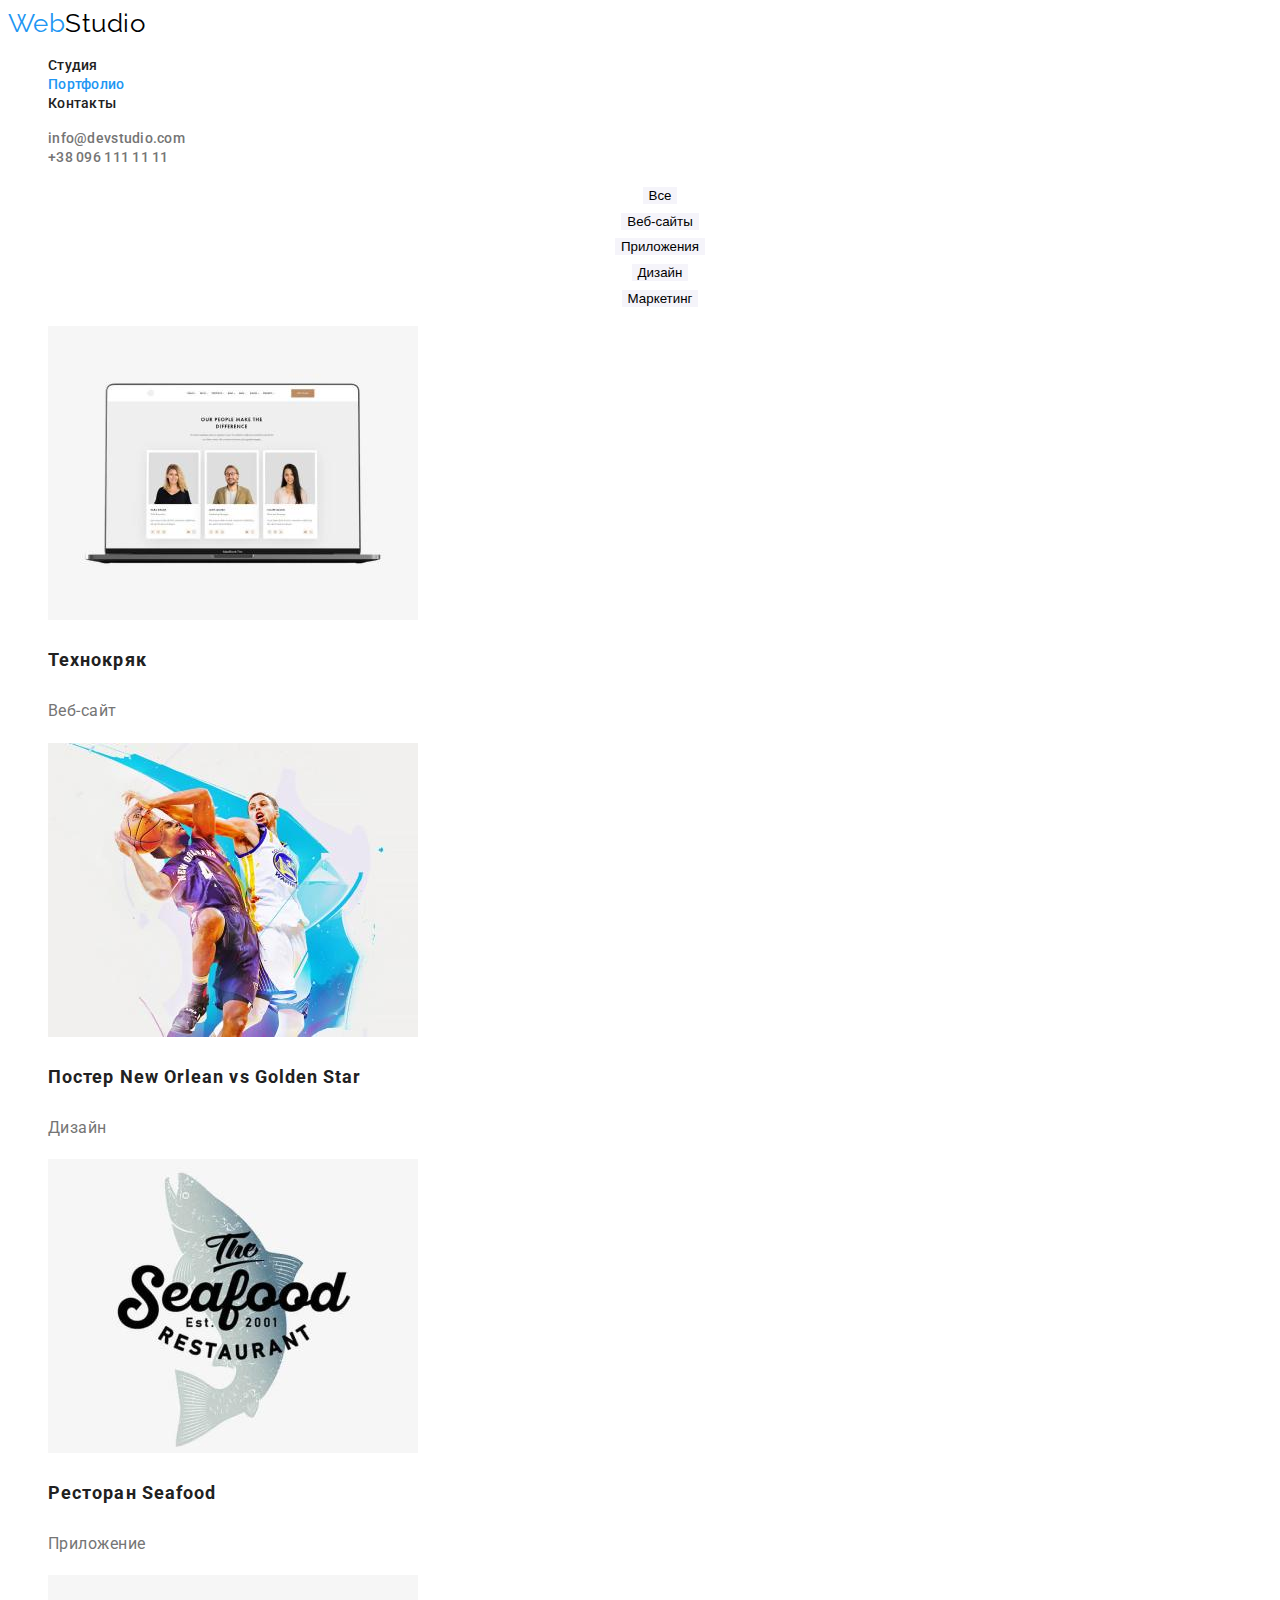
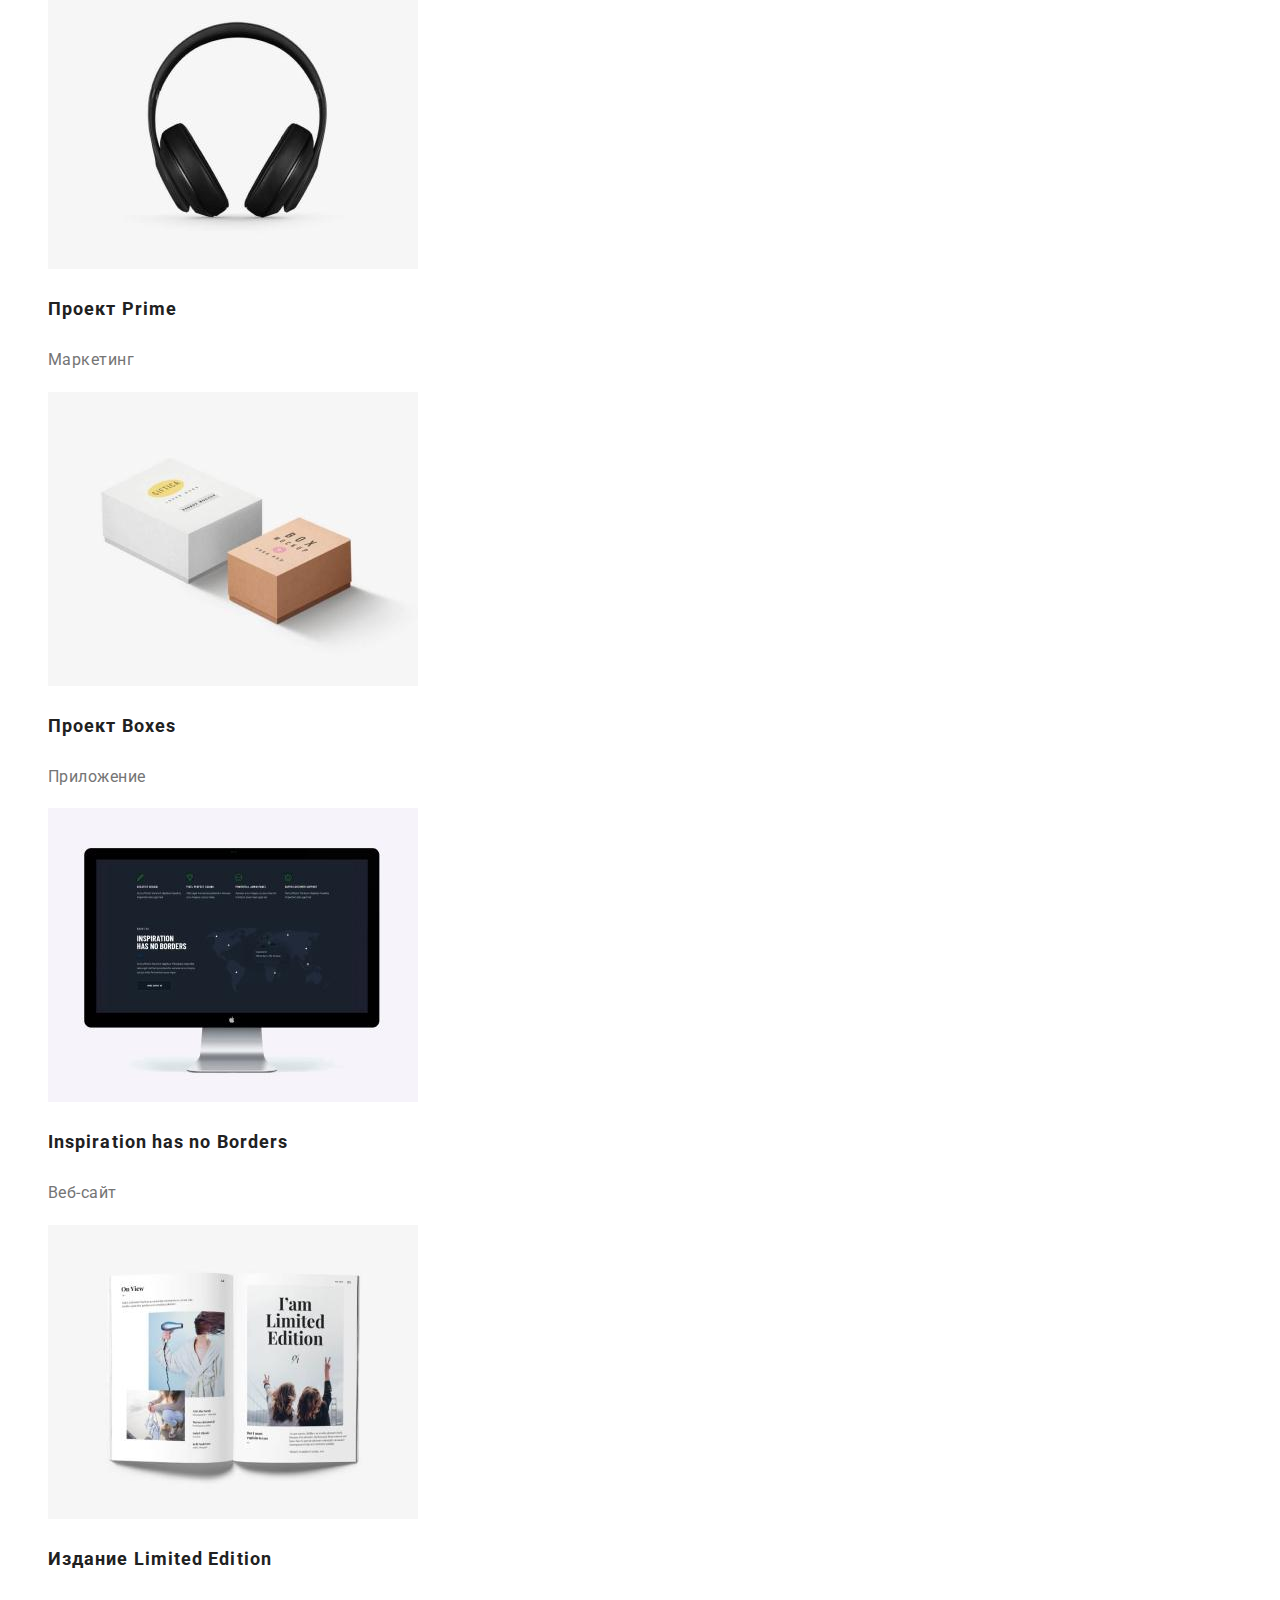
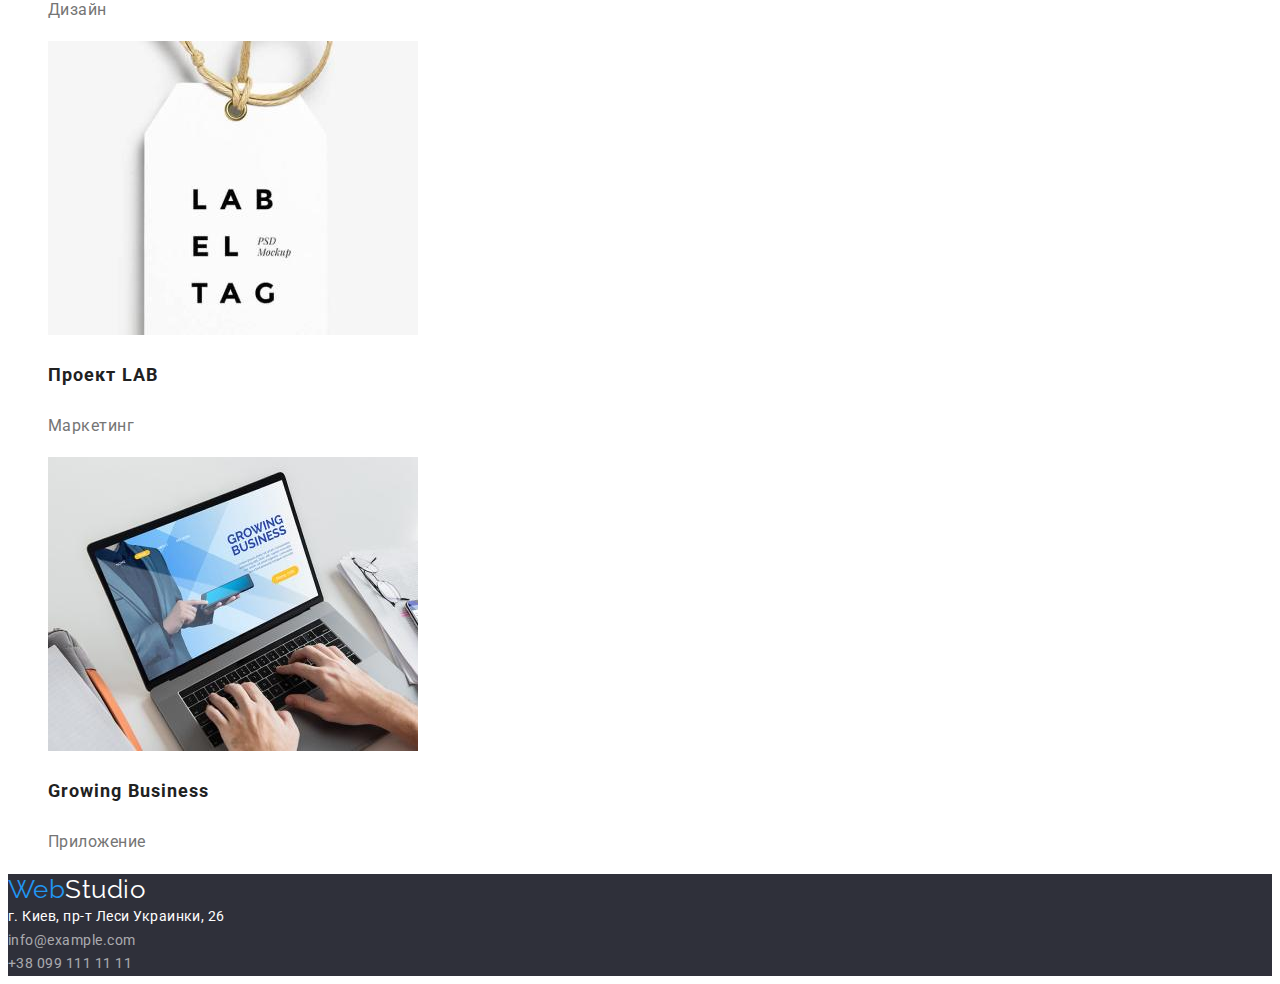
==== commit 4b684435: "Скрыты заголовки, которых нет на макете" ====
--- a/portfolio.html
+++ b/portfolio.html
@@ -38,7 +38,7 @@
         
         <!-- Наши проекты -->
         <section>
-           <h2>Наши проекты</h2>
+           <h2 class="projects-title">Наши проекты</h2>
             <ul class="filter-btns">
                 <li>
                     <button type="button" class="filter-btn">Все</button>
@@ -59,49 +59,67 @@
 
             <ul class="projects-list">
                 <li>
+                    <a href="" class="project-link">
                     <img src="./images/project1.jpg" alt="Мокап веб-сайта на десктопе" width="370">
                     <h3 class="project-name">Технокряк</h3>
                     <p class="project-type">Веб-сайт</p>
+                    </a>
                 </li>
                 <li>
+                    <a href="" class="project-link">
                     <img src="./images/project2.jpg" alt="Постер с баскетболистами" width="370">
                     <h3 class="project-name">Постер <span lang="en">New Orlean vs Golden Star</span></h3>
                     <p class="project-type">Дизайн</p>
+                    </a>
                 </li>
                 <li>
+                    <a href="" class="project-link">
                     <img src="./images/project3.jpg" alt="Лого ресторана" width="370">
                     <h3 class="project-name">Ресторан <span lang="en">Seafood</span></h3>
                     <p class="project-type">Приложение</p>
+                    </a>
                 </li>
                 <li>
+                    <a href="" class="project-link">
                     <img src="./images/project4.jpg" alt="Наушники" width="370">
                     <h3 class="project-name">Проект <span lang="en">Prime</span></h3>
                     <p class="project-type">Маркетинг</p>
+                    </a>
                 </li>
                 <li>
+                    <a href="" class="project-link">
                     <img src="./images/project5.jpg" alt="Коробки" width="370">
                     <h3 class="project-name">Проект <span lang="en">Boxes</span></h3>
                     <p class="project-type">Приложение</p>
+                    </a>
                 </li>
                 <li>
+                    <a href="" class="project-link">
                     <img src="./images/project6.jpg" alt="Веб-сайт на десктопе" width="370">
                     <h3 lang="en" class="project-name">Inspiration has no Borders</h3>
                     <p class="project-type">Веб-сайт</p>
+                    </a>
                 </li>
                 <li>
+                    <a href="" class="project-link">
                     <img src="./images/project7.jpg" alt="Открытый журнал" width="370">
                     <h3 class="project-name">Издание <span lang="en">Limited Edition</span></h3>
                     <p class="project-type">Дизайн</p>
+                    </a>
                 </li>
                 <li>
+                    <a href="" class="project-link">
                     <img src="./images/project8.jpg" alt="Бирка" width="370">
                     <h3 class="project-name">Проект <span lang="en">LAB</span></h3>
                     <p class="project-type">Маркетинг</p>
+                    </a>
                 </li>
                 <li>
+                    <a href="" class="project-link">
                     <img src="./images/project9.jpg" alt="Веб-приложение на десктопе" width="370">
                     <h3 lang="en" class="project-name">Growing Business</h3>
                     <p class="project-type">Приложение</p>
+                    </a>
                 </li>
             </ul>
         </section>
--- a/css/styles.css
+++ b/css/styles.css
@@ -165,6 +165,11 @@
   list-style: none;
 }
 
+.project-link {
+  text-decoration: none;
+  color: inherit;
+}
+
 .project-name {
   font-size: 18px;
   line-height: 2;
@@ -177,6 +182,20 @@
   line-height: 1.9;
 }
 
+.features-title,
+.projects-title {
+  position: absolute;
+  white-space: nowrap;
+  width: 1px;
+  height: 1px;
+  overflow: hidden;
+  border: 0;
+  padding: 0;
+  clip: rect(0 0 0 0);
+  clip-path: inset(50%);
+  margin: -1px;
+}
+
 .footer {
   color: var(--tertiary-text-color);
   background-color: var(--secondary-bg-color);
